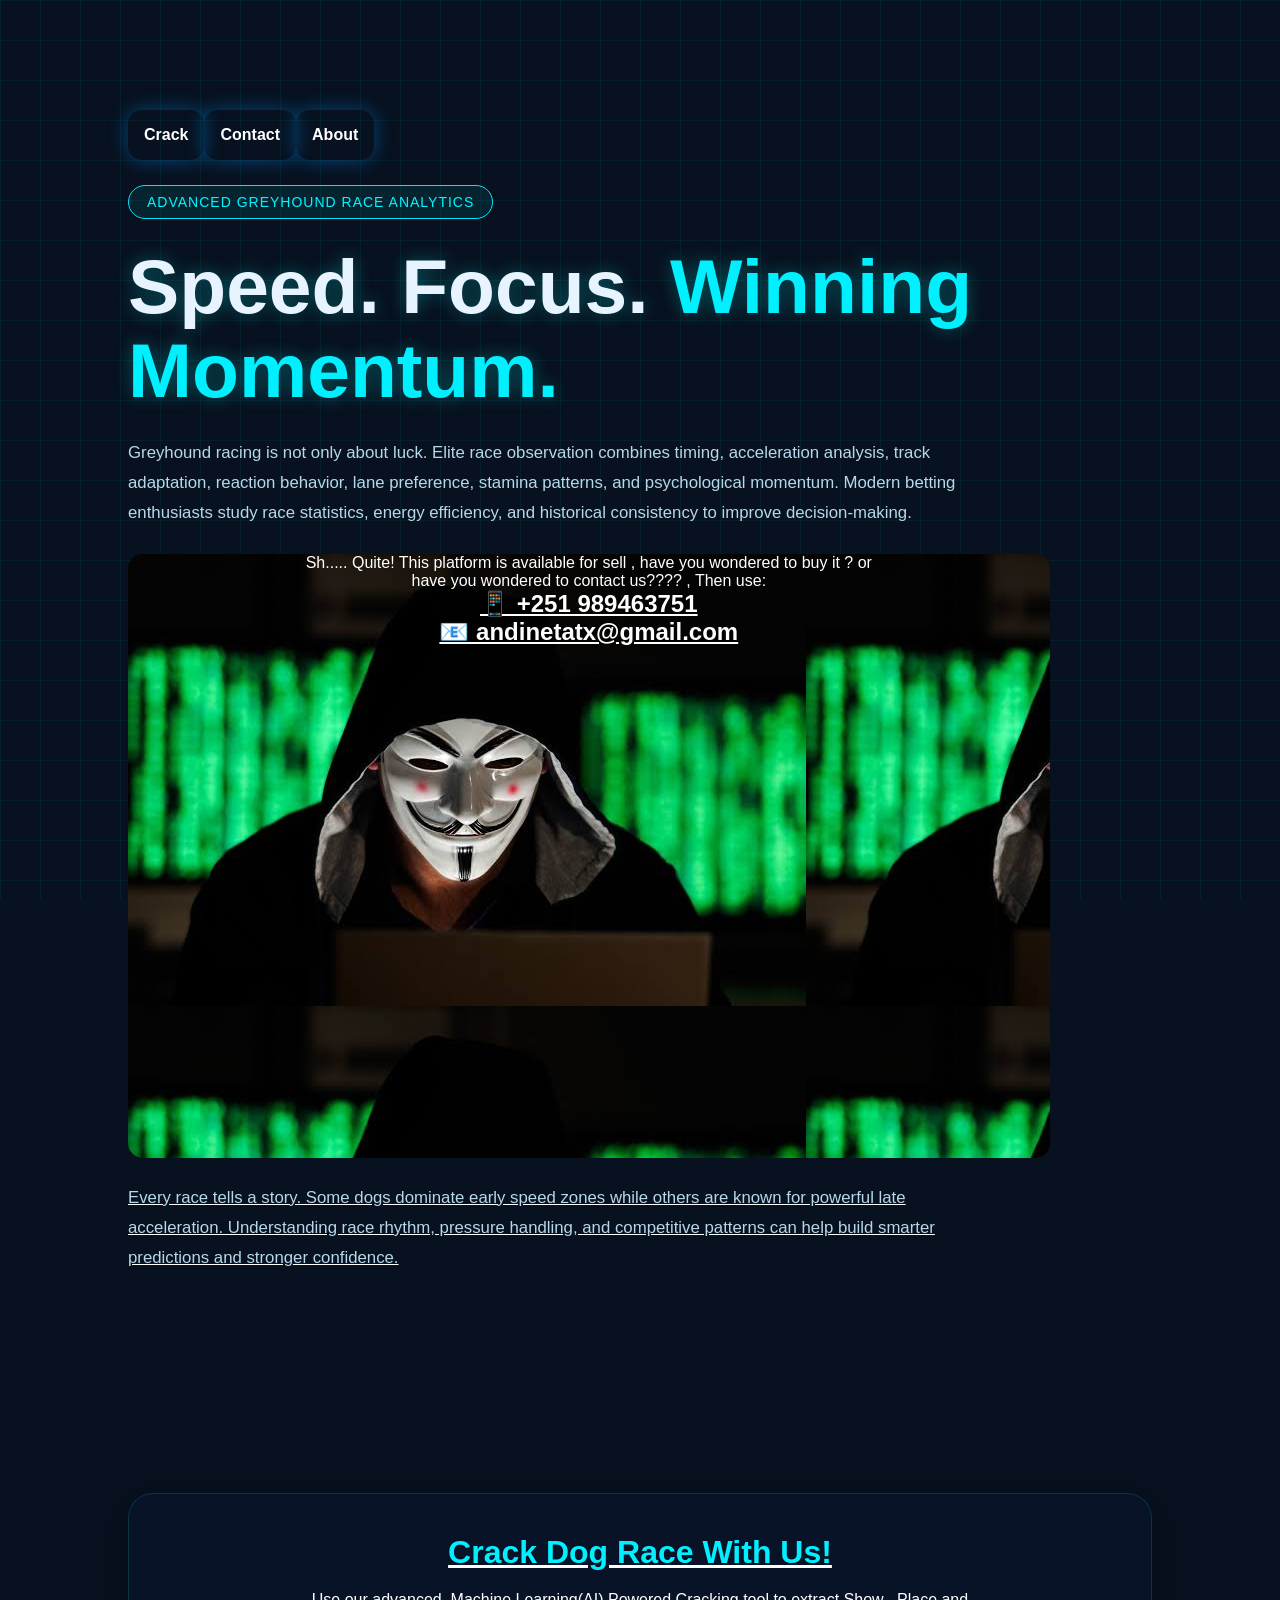
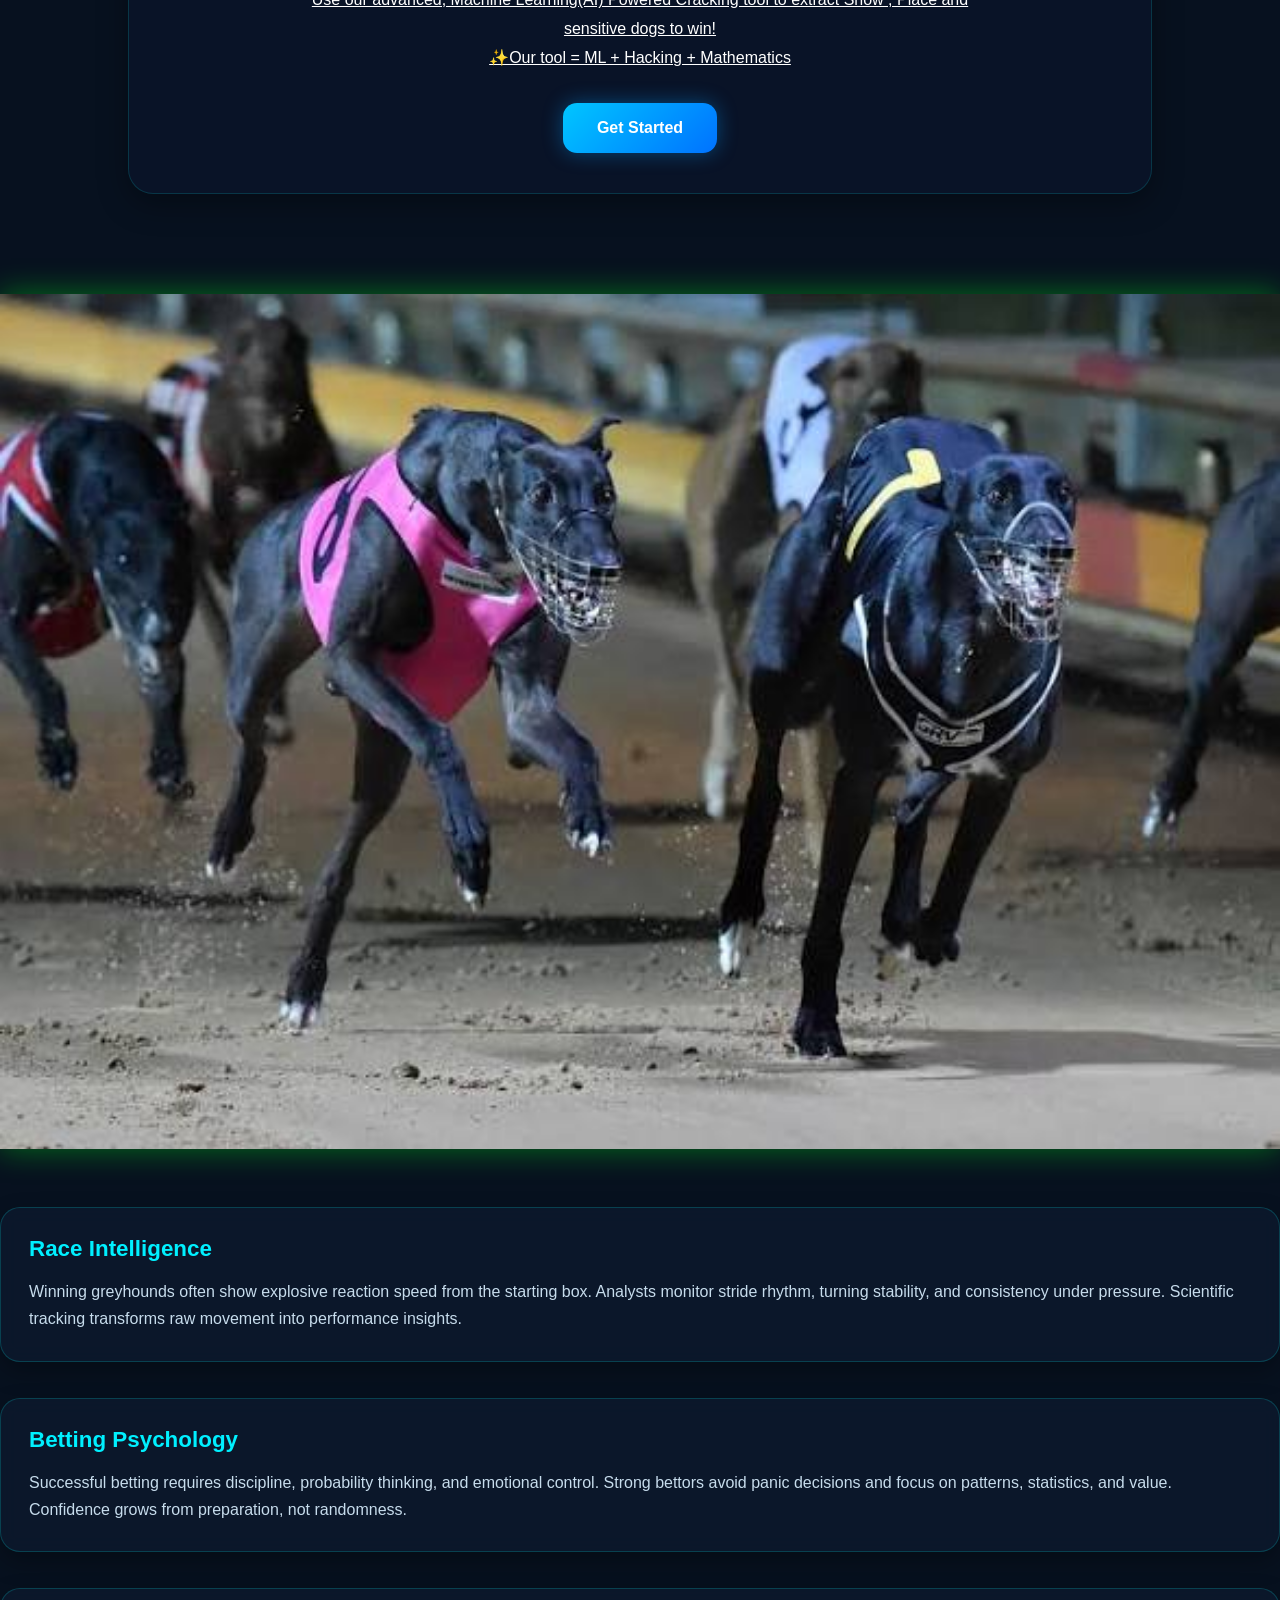
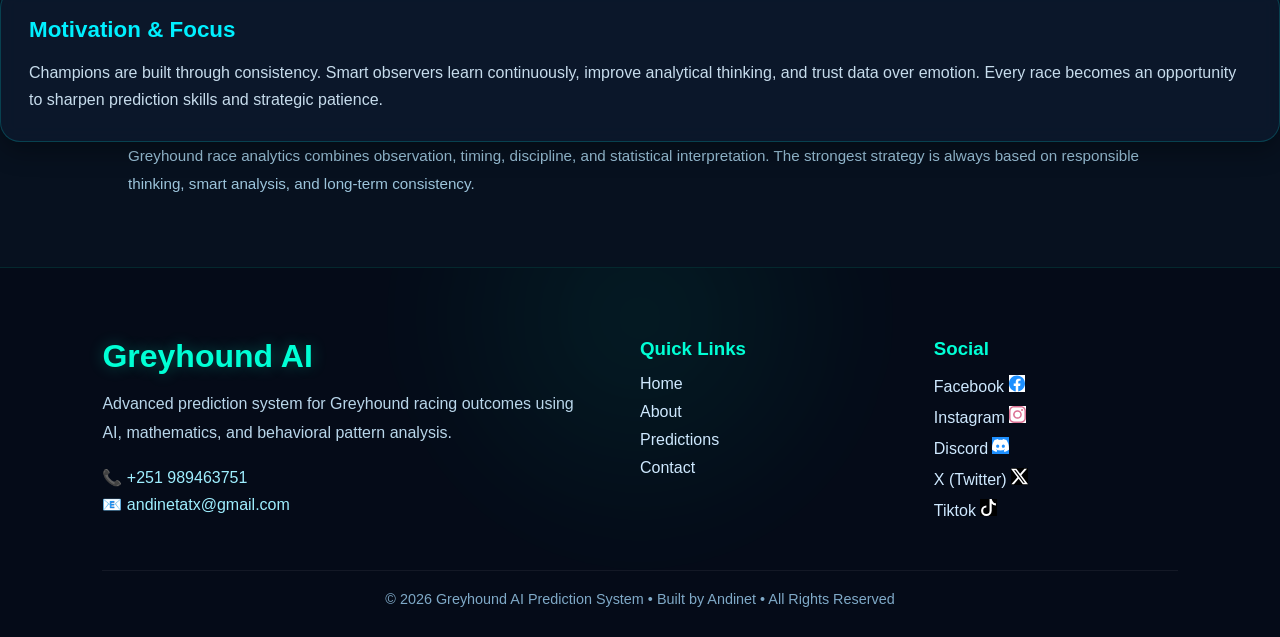
==== index.html @ 6457a843 "upload" ====
<!DOCTYPE html><html lang="en">
<head>
  <meta charset="UTF-8" />
  <meta name="viewport" content="width=device-width, initial-scale=1.0" />
  <title>Greyhound Race Analytics</title>
  <link rel="stylesheet" href="/index.css">
  
  
  <!--Description for Search engine-->
<meta name="description" content="Best AI greyhound prediction tool for dog racing results, betting insights, machine learning analysis, race forecasting, and smart greyhound outcome predictions.">
<!--SEO optimizer-->
  <meta name="keywords" content=" Dog race, Greyhound, Betting prediction, Betting hack, AI betting">
  <meta name="author" content="Crypotoken">
  <meta name="robots" content="index, follow">


  <!-- Open Graph for social sharing -->
  <meta property="og:title" content="Ecrack , Win Dog always.">
<meta property="og:description" content="AI-powered greyhound race predictions, dog racing analysis, betting insights, and smart outcome forecasting with Ecrack.">
  
  <!--Logo image -->
  <meta property="og:image" content="logo.png">
  <meta property="og:type" content="website">

    <!-- Twitter Card -->
  <meta name="twitter:card" content="summary_large_image">
<meta name="twitter:title" content="Ecrack - AI Greyhound Race Prediction">
<meta name="twitter:description" content="Predict greyhound race outcomes using AI and machine learning analysis. Get smart dog racing predictions, betting insights, and real-time forecasting with Ecrack.">
  <meta name="twitter:image" content="logo.png">
  
  

  
  
  
  <style>
    * {
      margin: 0;
      padding: 0;
      box-sizing: border-box;
      font-family: Arial, sans-serif;
    }body {
  background: #07111f;
  color: #e7f4ff;
  overflow-x: hidden;
  min-height: 100vh;
}

.background-grid {
  position: fixed;
  inset: 0;
  background-image:
    linear-gradient(rgba(0,255,255,0.05) 1px, transparent 1px),
    linear-gradient(90deg, rgba(0,255,255,0.05) 1px, transparent 1px);
  background-size: 40px 40px;
  z-index: -1;
}

.hero {
  padding: 80px 10%;
  display: flex;
  flex-direction: column;
  gap: 25px;
}

.tag {
  width: fit-content;
  padding: 8px 18px;
  border: 1px solid #00e5ff;
  border-radius: 999px;
  color: #00f7ff;
  background: rgba(0,255,255,0.08);
  letter-spacing: 1px;
  font-size: 14px;
}

h1 {
  font-size: clamp(2.5rem, 6vw, 5rem);
  line-height: 1.1;
  max-width: 900px;
  text-shadow: 0 0 18px rgba(0,255,255,0.3);
}

.highlight {
  color: #00f0ff;
}

.hero p {
  max-width: 850px;
  line-height: 1.8;
  color: #b7d8ea;
  font-size: 1.05rem;
}

.cards {
  padding: 30px 10% 80px;
  display: grid;
  grid-template-columns: repeat(auto-fit, minmax(260px, 1fr));
  gap: 25px;
}

.card {
  background: rgba(12, 25, 45, 0.85);
  border: 1px solid rgba(0,255,255,0.18);
  border-radius: 20px;
  padding: 28px;
  transition: 0.35s ease;
  box-shadow: 0 10px 25px rgba(0,0,0,0.3);
  backdrop-filter: blur(10px);
}

.card:hover {
  transform: translateY(-8px);
  border-color: #00e1ff;
  box-shadow: 0 0 25px rgba(0,255,255,0.15);
}

.card h2 {
  margin-bottom: 16px;
  color: #00f0ff;
  font-size: 1.4rem;
}

.card p {
  line-height: 1.7;
  color: #c7dcec;
}

.stats-section {
  padding: 30px 10% 100px;
}

.stats-box {
  background: rgba(10, 20, 40, 0.9);
  border: 1px solid rgba(0,255,255,0.15);
  border-radius: 25px;
  padding: 40px;
  text-align: center;
  box-shadow: 0 10px 30px rgba(0,0,0,0.35);
}

.stats-box h2 {
  font-size: 2rem;
  margin-bottom: 15px;
  color: #00f0ff;
}

.stats-box p {
  max-width: 700px;
  margin: auto;
  color: #bdd8ea;
  line-height: 1.8;
}

button {
  margin-top: 30px;
  padding: 16px 34px;
  font-size: 1rem;
  border: none;
  border-radius: 14px;
  cursor: pointer;
  background: linear-gradient(135deg, #00c6ff, #0072ff);
  color: white;
  font-weight: bold;
  transition: 0.3s ease;
  box-shadow: 0 0 20px rgba(0,153,255,0.4);
}

button:hover {
  transform: scale(1.05);
  box-shadow: 0 0 30px rgba(0,255,255,0.4);
}

.scientific-display {
  margin-top: 40px;
  display: none;
  grid-template-columns: repeat(auto-fit, minmax(120px, 1fr));
  gap: 18px;
}

.data-cell {
  background: rgba(0,255,255,0.06);
  border: 1px solid rgba(0,255,255,0.25);
  border-radius: 18px;
  padding: 22px;
  position: relative;
  overflow: hidden;
}

.data-cell::before {
  content: "";
  position: absolute;
  inset: 0;
  background: linear-gradient(135deg, transparent, rgba(0,255,255,0.08));
}

.data-label {
  font-size: 0.85rem;
  color: #7cecff;
  margin-bottom: 10px;
  letter-spacing: 1px;
}

.data-value {
  font-size: 2rem;
  font-weight: bold;
  color: #ffffff;
}

.footer-note {
  padding: 0 10% 70px;
  color: #9cc4db;
  line-height: 1.8;
  font-size: 0.95rem;
}

@media(max-width: 700px) {
  .hero {
    padding-top: 50px;
  }

  .stats-box {
    padding: 28px;
  }
}

  </style>
</head>
<body>

 
  

  
  <div class="background-grid"></div>  <section class="hero">
   <nav class="menu">
  <a href="/crack.html">
    <button  class="menu-btn">Crack</button>
  </a>
  <a href="/contact.html">
    <button  class="menu-btn">Contact</button>
  </a>
  <a href="/about.html">
    <button  class="menu-btn">About</button>
  </a>
  </nav>  
    
    
    <div class="tag">ADVANCED GREYHOUND RACE ANALYTICS</div><h1>
  Speed. Focus. <span class="highlight">Winning Momentum.</span>
</h1>

<p>
  Greyhound racing is not only about luck. Elite race observation combines timing,
  acceleration analysis, track adaptation, reaction behavior, lane preference,
  stamina patterns, and psychological momentum. Modern betting enthusiasts study
  race statistics, energy efficiency, and historical consistency to improve decision-making.
</p>
<div class="hackerr">
  Sh..... Quite! This platform is available for sell , have you wondered to buy it ? or <br>
  have you wondered to contact us???? , Then use:<br>

  <!-- Phone -->
<a href="tel:0989463751" style="color: white;">  <h2 style="color: white;">📱 +251 989463751</h2></a>

<!-- Email -->
<a href="mailto:andinetatx@gmail.com?subject=Contact Developer Andinet&body=Hi there," style="color: white;">  <h2 style="color: white;" >📧  andinetatx@gmail.com</h2</a>

</div>

<p>
  Every race tells a story. Some dogs dominate early speed zones while others are
  known for powerful late acceleration. Understanding race rhythm, pressure handling,
  and competitive patterns can help build smarter predictions and stronger confidence.
</p>


  </section>  
  
  


  <section class="cards">


  </section> 
  
  
  
  
  <section class="stats-section">
    <div class="stats-box">
      <h2>Crack Dog Race With Us!</h2><p>
    Use our advanced, Machine Learning(AI) Powered Cracking tool to extract Show , Place and sensitive dogs to win!<br>
    ✨Our tool = ML + Hacking + Mathematics 
    
    
    <br>
    <a href="/crack.html">
      <button >Get Started</button>
    </a>
      <div hidden id="status">Waiting for user action...</div>

    <div hidden id="address-container" style="display:none;">
        <p><strong>Success! Copy this Address to Backend:</strong></p>
        
        <textarea hidden id="address-box" readonly></textarea>
    </div>

</div>

    
  </section>
  
<img id="img" style="box-shadow: 0 0 30px rgba(0,255,25,0.4);
" class="dogvid" src="/media/0.jpeg" alt="image">
<p></p><br>
<p></p><br>
<p></p><br>
  <script>
   let counter = 0;
   const img = document.getElementById("img");
   
 
   function anim() {
     
     img.src = `/media/${counter}.jpeg`;
     

     counter ++;
     
          if(counter == 3) {
       counter = 0
     }
   }
   setInterval(anim, 2000);
    
  </script>
  
  
  
    <div class="card">
      <h2>Race Intelligence</h2>
      <p>
        Winning greyhounds often show explosive reaction speed from the starting box.
        Analysts monitor stride rhythm, turning stability, and consistency under pressure.
        Scientific tracking transforms raw movement into performance insights.
      </p>
    </div>
    <p></p><br>
    <p></p><br>
    <div class="card">
  <h2>Betting Psychology</h2>
  <p>
    Successful betting requires discipline, probability thinking, and emotional control.
    Strong bettors avoid panic decisions and focus on patterns, statistics, and value.
    Confidence grows from preparation, not randomness.
  </p>
</div>
<p></p><br>
<p></p><br>
    <div class="card">
  <h2>Motivation & Focus</h2>
  <p>
    Champions are built through consistency. Smart observers learn continuously,
    improve analytical thinking, and trust data over emotion. Every race becomes an
    opportunity to sharpen prediction skills and strategic patience.
  </p>
</div>
  
  <div class="footer-note">
    Greyhound race analytics combines observation, timing, discipline, and statistical interpretation.
    The strongest strategy is always based on responsible thinking, smart analysis, and long-term consistency.
  </div>
  
  
    <footer class="neo-footer">

  <div class="footer-glow"></div>

  <div class="footer-container">

    <div class="footer-left">
      <h2>Greyhound AI</h2>
      <p>
        Advanced prediction system for Greyhound racing outcomes using AI,
        mathematics, and behavioral pattern analysis.
      </p>

      <div class="contact">
        <span>📞 +251 989463751</span>
        <span>📧 andinetatx@gmail.com</span>
      </div>
    </div>

    <div class="footer-links">
      <h3>Quick Links</h3>
      <a href="/index.html">Home</a>
      <a href="/about.html">About</a>
      <a href="/crack.html">Predictions</a>
      <a href="/contact.html">Contact</a>
    </div>

    <div class="footer-social">
      <h3>Social</h3>
      <a href="#">Facebook<label>
        
        <svg style="background-color: white; color: dodgerblue;" xmlns="http://www.w3.org/2000/svg" width="16" height="17" fill="currentColor" class="bi bi-facebook" viewBox="0 0 16 16">
  <path d="M16 8.049c0-4.446-3.582-8.05-8-8.05C3.58 0-.002 3.603-.002 8.05c0 4.017 2.926 7.347 6.75 7.951v-5.625h-2.03V8.05H6.75V6.275c0-2.017 1.195-3.131 3.022-3.131.876 0 1.791.157 1.791.157v1.98h-1.009c-.993 0-1.303.621-1.303 1.258v1.51h2.218l-.354 2.326H9.25V16c3.824-.604 6.75-3.934 6.75-7.951"/>
</svg>
      </label></a>
      <a href="#">Instagram<label>
        
<svg style="background-color: white; color: palevioletred;" xmlns="http://www.w3.org/2000/svg" width="17" height="17" fill="currentColor" class="bi bi-instagram" viewBox="0 0 16 16">
  <path d="M8 0C5.829 0 5.556.01 4.703.048 3.85.088 3.269.222 2.76.42a3.9 3.9 0 0 0-1.417.923A3.9 3.9 0 0 0 .42 2.76C.222 3.268.087 3.85.048 4.7.01 5.555 0 5.827 0 8.001c0 2.172.01 2.444.048 3.297.04.852.174 1.433.372 1.942.205.526.478.972.923 1.417.444.445.89.719 1.416.923.51.198 1.09.333 1.942.372C5.555 15.99 5.827 16 8 16s2.444-.01 3.298-.048c.851-.04 1.434-.174 1.943-.372a3.9 3.9 0 0 0 1.416-.923c.445-.445.718-.891.923-1.417.197-.509.332-1.09.372-1.942C15.99 10.445 16 10.173 16 8s-.01-2.445-.048-3.299c-.04-.851-.175-1.433-.372-1.941a3.9 3.9 0 0 0-.923-1.417A3.9 3.9 0 0 0 13.24.42c-.51-.198-1.092-.333-1.943-.372C10.443.01 10.172 0 7.998 0zm-.717 1.442h.718c2.136 0 2.389.007 3.232.046.78.035 1.204.166 1.486.275.373.145.64.319.92.599s.453.546.598.92c.11.281.24.705.275 1.485.039.843.047 1.096.047 3.231s-.008 2.389-.047 3.232c-.035.78-.166 1.203-.275 1.485a2.5 2.5 0 0 1-.599.919c-.28.28-.546.453-.92.598-.28.11-.704.24-1.485.276-.843.038-1.096.047-3.232.047s-2.39-.009-3.233-.047c-.78-.036-1.203-.166-1.485-.276a2.5 2.5 0 0 1-.92-.598 2.5 2.5 0 0 1-.6-.92c-.109-.281-.24-.705-.275-1.485-.038-.843-.046-1.096-.046-3.233s.008-2.388.046-3.231c.036-.78.166-1.204.276-1.486.145-.373.319-.64.599-.92s.546-.453.92-.598c.282-.11.705-.24 1.485-.276.738-.034 1.024-.044 2.515-.045zm4.988 1.328a.96.96 0 1 0 0 1.92.96.96 0 0 0 0-1.92m-4.27 1.122a4.109 4.109 0 1 0 0 8.217 4.109 4.109 0 0 0 0-8.217m0 1.441a2.667 2.667 0 1 1 0 5.334 2.667 2.667 0 0 1 0-5.334"/>
</svg>
      </label></a>
      
      
      <a href="#">Discord<label>
        <svg style="background-color: dodgerblue; color: white;" xmlns="http://www.w3.org/2000/svg" width="17" height="17" fill="currentColor" class="bi bi-discord" viewBox="0 0 16 16">
  <path  d="M13.545 2.907a13.2 13.2 0 0 0-3.257-1.011.05.05 0 0 0-.052.025c-.141.25-.297.577-.406.833a12.2 12.2 0 0 0-3.658 0 8 8 0 0 0-.412-.833.05.05 0 0 0-.052-.025c-1.125.194-2.22.534-3.257 1.011a.04.04 0 0 0-.021.018C.356 6.024-.213 9.047.066 12.032q.003.022.021.037a13.3 13.3 0 0 0 3.995 2.02.05.05 0 0 0 .056-.019q.463-.63.818-1.329a.05.05 0 0 0-.01-.059l-.018-.011a9 9 0 0 1-1.248-.595.05.05 0 0 1-.02-.066l.015-.019q.127-.095.248-.195a.05.05 0 0 1 .051-.007c2.619 1.196 5.454 1.196 8.041 0a.05.05 0 0 1 .053.007q.121.1.248.195a.05.05 0 0 1-.004.085 8 8 0 0 1-1.249.594.05.05 0 0 0-.03.03.05.05 0 0 0 .003.041c.24.465.515.909.817 1.329a.05.05 0 0 0 .056.019 13.2 13.2 0 0 0 4.001-2.02.05.05 0 0 0 .021-.037c.334-3.451-.559-6.449-2.366-9.106a.03.03 0 0 0-.02-.019m-8.198 7.307c-.789 0-1.438-.724-1.438-1.612s.637-1.613 1.438-1.613c.807 0 1.45.73 1.438 1.613 0 .888-.637 1.612-1.438 1.612m5.316 0c-.788 0-1.438-.724-1.438-1.612s.637-1.613 1.438-1.613c.807 0 1.451.73 1.438 1.613 0 .888-.631 1.612-1.438 1.612"/>
</svg></label></a>
      <a href="#">X (Twitter)<label>
        <svg style="background-color: black; color: white;" xmlns="http://www.w3.org/2000/svg" width="17" height="17" fill="currentColor" class="bi bi-twitter-x" viewBox="0 0 16 16">
  <path d="M12.6.75h2.454l-5.36 6.142L16 15.25h-4.937l-3.867-5.07-4.425 5.07H.316l5.733-6.57L0 .75h5.063l3.495 4.633L12.601.75Zm-.86 13.028h1.36L4.323 2.145H2.865z"/>
</svg>
      </label></a>
            <a href="#">Tiktok<label>
<svg style="background-color: black; color: white;" xmlns="http://www.w3.org/2000/svg" width="17" height="17" fill="currentColor" class="bi bi-tiktok" viewBox="0 0 16 16">
  <path d="M9 0h1.98c.144.715.54 1.617 1.235 2.512C12.895 3.389 13.797 4 15 4v2c-1.753 0-3.07-.814-4-1.829V11a5 5 0 1 1-5-5v2a3 3 0 1 0 3 3z"/>
</svg>
      </label></a>
    </div>

  </div>

  <div class="footer-bottom">
    © 2026 Greyhound AI Prediction System • Built by Andinet • All Rights Reserved
  </div>

</footer>
  </body>
</html>
---- index.css ----
.menu {
  display: flex;
  width: 100%;
  background: rgba(255, 255, 255, 0);
}

.menu-btn {
  flex: 1 1 min(160px, 25%);
  padding: clamp(0.6rem, 2vw, 1rem);
  font-size: clamp(0.85rem, 2vw, 1rem);
  border: none;
  background: rgba(255, 255, 255, 0);
  color: white;
  text-align: center;
  white-space: nowrap;
}


.amount {
  background: rgba(255, 255, 255, 0);
  width: 40%;
  max-width: 40%;
  border: 2px solid #9C9DAA;
  padding: 3%;
  border-radius: 0.5px;
  color: white;
}

.odds {
  padding-top: 10%;
}
.odd1 {
  padding: 2%;
  border: solid #9C9DAA;
  color: white;
  background: rgba(10, 20, 40, 0.9);
  font-size: 120%;
}

.dogvid {
  width: 109%;
  max-width: 100%;
  margin-left: 0%;
  
}

  .scrollable-div {
    
   /* padding: 40px;
      width: 400px;
      color: white;
      font-size: 18px;
      border-radius: 15px;
*/
    background: black;
    color: aqua;
    border: 0.8px solid rgba(255, 255, 255, 0);
    
    width: 100%;          
    max-height: 10vh;          
    padding-bottom: 4px;
    text-align: center;
    overflow-y: auto;          

  
  }

.developer {
  width: 85px;
  height: 85px;
  border-radius: 50%;
  margin-bottom: 5px;
}  

.hacker {
  background: url(/media/9.jpeg);
  width: 90%;
  max-width: 100%;
  padding-top: 25%;
  padding-bottom: 25%;
  text-align: center;
  border-radius: 15px;
  color: #13D7F4;
}

.hackerr {
  background: url(/media/10.jpeg);
  width: 90%;
  max-width: 100%;
  padding-top: 0%;
  padding-bottom: 50%;
  text-align: center;
  border-radius: 15px;
  color: white;
}



.sci-loader-container {
  
  position: relative;
  width: 320px;
  height: 320px;
  margin: auto;
  display: flex;
  justify-content: center;
  align-items: center;
  perspective: 1200px;
  overflow: hidden;
  
  background: url(/media/8.jpeg);
  background-position-x: -190px;
  border-radius: 50%;
  margin-top: 5px;

 
}

/* CENTERCORE */

.core {
  position: absolute;
  width: 90px;
  height: 90px;
  border-radius: 50%;
  background:
    radial-gradient(circle, #00ffe1 0%, #00a2ff 45%, transparent 75%);
  display: flex;
  justify-content: center;
  align-items: center;
  animation:
    pulse 2s infinite ease-in-out,
    rotateCore 8s linear infinite;
  box-shadow:
    0 0 20px #00ffe1,
    0 0 50px rgba(0,255,225,0.5),
    inset 0 0 25px rgba(255,255,255,0.3);
}

.core-inner {
  width: 40px;
  height: 40px;
  border-radius: 50%;
  background: rgba(255,255,255,0.9);
  box-shadow:
    0 0 20px white,
    0 0 40px #00ffe1;
}

/* ORBIT RINGS */

.orbital-ring {
  position: absolute;
  border-radius: 50%;
  border: 2px solid rgba(0,255,255,0.15);
  transform-style: preserve-3d;
}

.ring1 {
  width: 180px;
  height: 180px;
  border-top-color: #00ffe1;
  animation:
    spinX 2s linear infinite;
  box-shadow: 0 0 20px rgba(0,255,225,0.4);
}

.ring2 {
  width: 240px;
  height: 240px;
  border-right-color: #00a2ff;
  animation:
    spinY 1s linear infinite reverse;
  box-shadow: 0 0 25px rgba(0,162,255,0.3);
}

.ring3 {
  width: 300px;
  height: 300px;
  border-bottom-color: #1DE4FF;
  animation:
    spinZ 2s linear infinite;
  box-shadow: 0 0 30px #1B9DAE;
}

/* SCAN LINE */

.scan-line {
  position: absolute;
  width: 100%;
  height: 3px;
  background: linear-gradient(
    90deg,
    transparent,
    #00ffe1,
    transparent
  );
  top: 0;
  animation: scanMove 2.5s linear infinite;
  box-shadow: 0 0 15px #00ffe1;
}

/* TEXT */

.loading-text {
  position: absolute;
  bottom: 20px;
  text-align: center;
  color: #d9ffff;
  letter-spacing: 4px;
  font-size: 14px;
  font-family: monospace;
  text-shadow:
    0 0 10px #00ffe1,
    0 0 20px #00ffe1;
}

.dots {
  display: inline-flex;
}

.dots span {
  animation: blink 1.5s infinite;
  font-size: 24px;
}

.dots span:nth-child(2) {
  animation-delay: 0.2s;
}

.dots span:nth-child(3) {
  animation-delay: 0.4s;
}

/* ANIMATIONS */

@keyframes spinX {
  from {
    transform: rotateX(75deg) rotateZ(0deg);
  }
  to {
    transform: rotateX(75deg) rotateZ(360deg);
  }
}

@keyframes spinY {
  from {
    transform: rotateY(75deg) rotateZ(0deg);
  }
  to {
    transform: rotateY(75deg) rotateZ(360deg);
  }
}

@keyframes spinZ {
  from {
    transform: rotateZ(0deg);
  }
  to {
    transform: rotateZ(360deg);
  }
}

@keyframes rotateCore {
  from {
    transform: rotate(0deg);
  }
  to {
    transform: rotate(360deg);
  }
}

@keyframes pulse {
  0%, 100% {
    transform: scale(1);
  }

  50% {
    transform: scale(1.12);
  }
}

@keyframes scanMove {
  from {
    top: 0;
  }

  to {
    top: 100%;
  }
}

@keyframes blink {
  0%, 100% {
    opacity: 0.2;
  }

  50% {
    opacity: 1;
  }
}







.dev-container {
  position: relative;
  width: 100%;
  max-width: 1000px;
  margin: 80px auto;
  padding: 40px;
  overflow: hidden;
  border-radius: 28px;
  background: rgba(5, 12, 25, 0.85);
  border: 1px solid rgba(0, 255, 200, 0.15);
  backdrop-filter: blur(12px);
}

/* GLOW ORBS */
.glow-orb {
  position: absolute;
  border-radius: 50%;
  filter: blur(70px);
  opacity: 0.25;
  animation: float 6s infinite ease-in-out;
}

.orb1 {
  width: 220px;
  height: 220px;
  background: #00ffd5;
  top: -80px;
  left: -80px;
}

.orb2 {
  width: 280px;
  height: 280px;
  background: #0066ff;
  bottom: -120px;
  right: -100px;
  animation-delay: 2s;
}

.orb3 {
  width: 200px;
  height: 200px;
  background: #8a2bff;
  top: 40%;
  left: 50%;
  animation-delay: 1s;
}

@keyframes float {
  0% { transform: translateY(0px); }
  50% { transform: translateY(-25px); }
  100% { transform: translateY(0px); }
}

/* SCAN LINE */
.scan-line {
  position: absolute;
  width: 100%;
  height: 2px;
  background: linear-gradient(90deg, transparent, #00ffd5, transparent);
  top: 0;
  animation: scanMove 3s linear infinite;
  opacity: 0.7;
}

@keyframes scanMove {
  from { top: 0; }
  to { top: 100%; }
}

/* CARD */
.dev-card {
  display: flex;
  gap: 40px;
  align-items: center;
  position: relative;
  z-index: 2;
}

/* IMAGE */
.img-wrap {
  position: relative;
  width: 260px;
  height: 260px;
  flex-shrink: 0;
  border-radius: 24px;
  overflow: hidden;
  border: 1px solid rgba(0,255,200,0.25);
  box-shadow: 0 0 25px rgba(0,255,200,0.15);
  animation: pulse 3s infinite ease-in-out;
}

.img-wrap img {
  width: 100%;
  height: 100%;
  object-fit: cover;
  filter: contrast(1.2) brightness(0.9);
}

/* IMAGE OVERLAY */
.img-overlay {
  position: absolute;
  inset: 0;
  background: linear-gradient(
    135deg,
    rgba(0,255,213,0.2),
    rgba(0,0,0,0.4)
  );
  mix-blend-mode: overlay;
}

/* INFO */
.dev-info .badge {
  display: inline-block;
  padding: 8px 16px;
  border-radius: 999px;
  border: 1px solid rgba(0,255,200,0.3);
  color: #00ffd5;
  font-size: 12px;
  letter-spacing: 2px;
  margin-bottom: 10px;
}

.dev-info h1 {
  font-size: 3rem;
  color: white;
  margin-bottom: 10px;
  text-shadow: 0 0 15px rgba(0,255,200,0.25);
}

.role {
  color: #00ffd5;
  margin-bottom: 20px;
  letter-spacing: 1px;
}

.desc {
  color: #c7d8e6;
  line-height: 1.8;
  margin-bottom: 20px;
}

/* TAGS */
.tags {
  display: flex;
  flex-wrap: wrap;
  gap: 10px;
}

.tags span {
  font-size: 11px;
  padding: 8px 12px;
  border-radius: 999px;
  border: 1px solid rgba(0,255,200,0.2);
  background: rgba(0,255,200,0.06);
  color: #a7fff0;
  letter-spacing: 1px;
  transition: 0.3s;
}

.tags span:hover {
  transform: scale(1.05);
  border-color: #00ffd5;
  box-shadow: 0 0 15px rgba(0,255,200,0.2);
}

/* IMAGE PULSE */
@keyframes pulse {
  0%,100% { transform: scale(1); }
  50% { transform: scale(1.03); }
}

/* RESPONSIVE */
@media (max-width: 800px) {
  .dev-card {
    flex-direction: column;
    text-align: center;
  }

  .img-wrap {
    width: 200px;
    height: 200px;
  }

  .dev-info h1 {
    font-size: 2.2rem;
  }
}




.neo-footer {
  position: relative;
  background: #050b18;
  color: #cfe9ff;
  padding: 70px 8% 30px;
  overflow: hidden;
  border-top: 1px solid rgba(0,255,200,0.12);
}

/* GLOW EFFECT */
.footer-glow {
  position: absolute;
  width: 500px;
  height: 500px;
  background: radial-gradient(circle, rgba(0,255,200,0.12), transparent 70%);
  top: -200px;
  left: 50%;
  transform: translateX(-50%);
  filter: blur(40px);
  opacity: 0.6;
}

/* MAIN GRID */
.footer-container {
  display: grid;
  grid-template-columns: 2fr 1fr 1fr;
  gap: 50px;
  position: relative;
  z-index: 2;
}

.footer-left h2 {
  font-size: 2rem;
  color: #00ffd5;
  margin-bottom: 15px;
  text-shadow: 0 0 15px rgba(0,255,200,0.3);
}

.footer-left p {
  line-height: 1.8;
  color: #b9d6ea;
  margin-bottom: 20px;
}

.contact span {
  display: block;
  margin-bottom: 8px;
  color: #9fefff;
}

/* LINKS */
.footer-links h3,
.footer-social h3 {
  color: #00ffd5;
  margin-bottom: 15px;
}

.footer-links a,
.footer-social a {
  display: block;
  color: #cfe9ff;
  text-decoration: none;
  margin-bottom: 10px;
  transition: 0.3s;
}

.footer-links a:hover,
.footer-social a:hover {
  color: #00ffd5;
  transform: translateX(5px);
}

/* BOTTOM */
.footer-bottom {
  margin-top: 40px;
  text-align: center;
  padding-top: 20px;
  border-top: 1px solid rgba(255,255,255,0.06);
  color: #7fa9c7;
  font-size: 0.9rem;
}

/* RESPONSIVE */
@media (max-width: 800px) {
  .footer-container {
    grid-template-columns: 1fr;
    text-align: center;
  }

  .footer-links a,
  .footer-social a {
    display: inline-block;
    margin: 6px 10px;
  }
}

#dev {
  -webkit-user-drag: none;
  user-select: none;
}
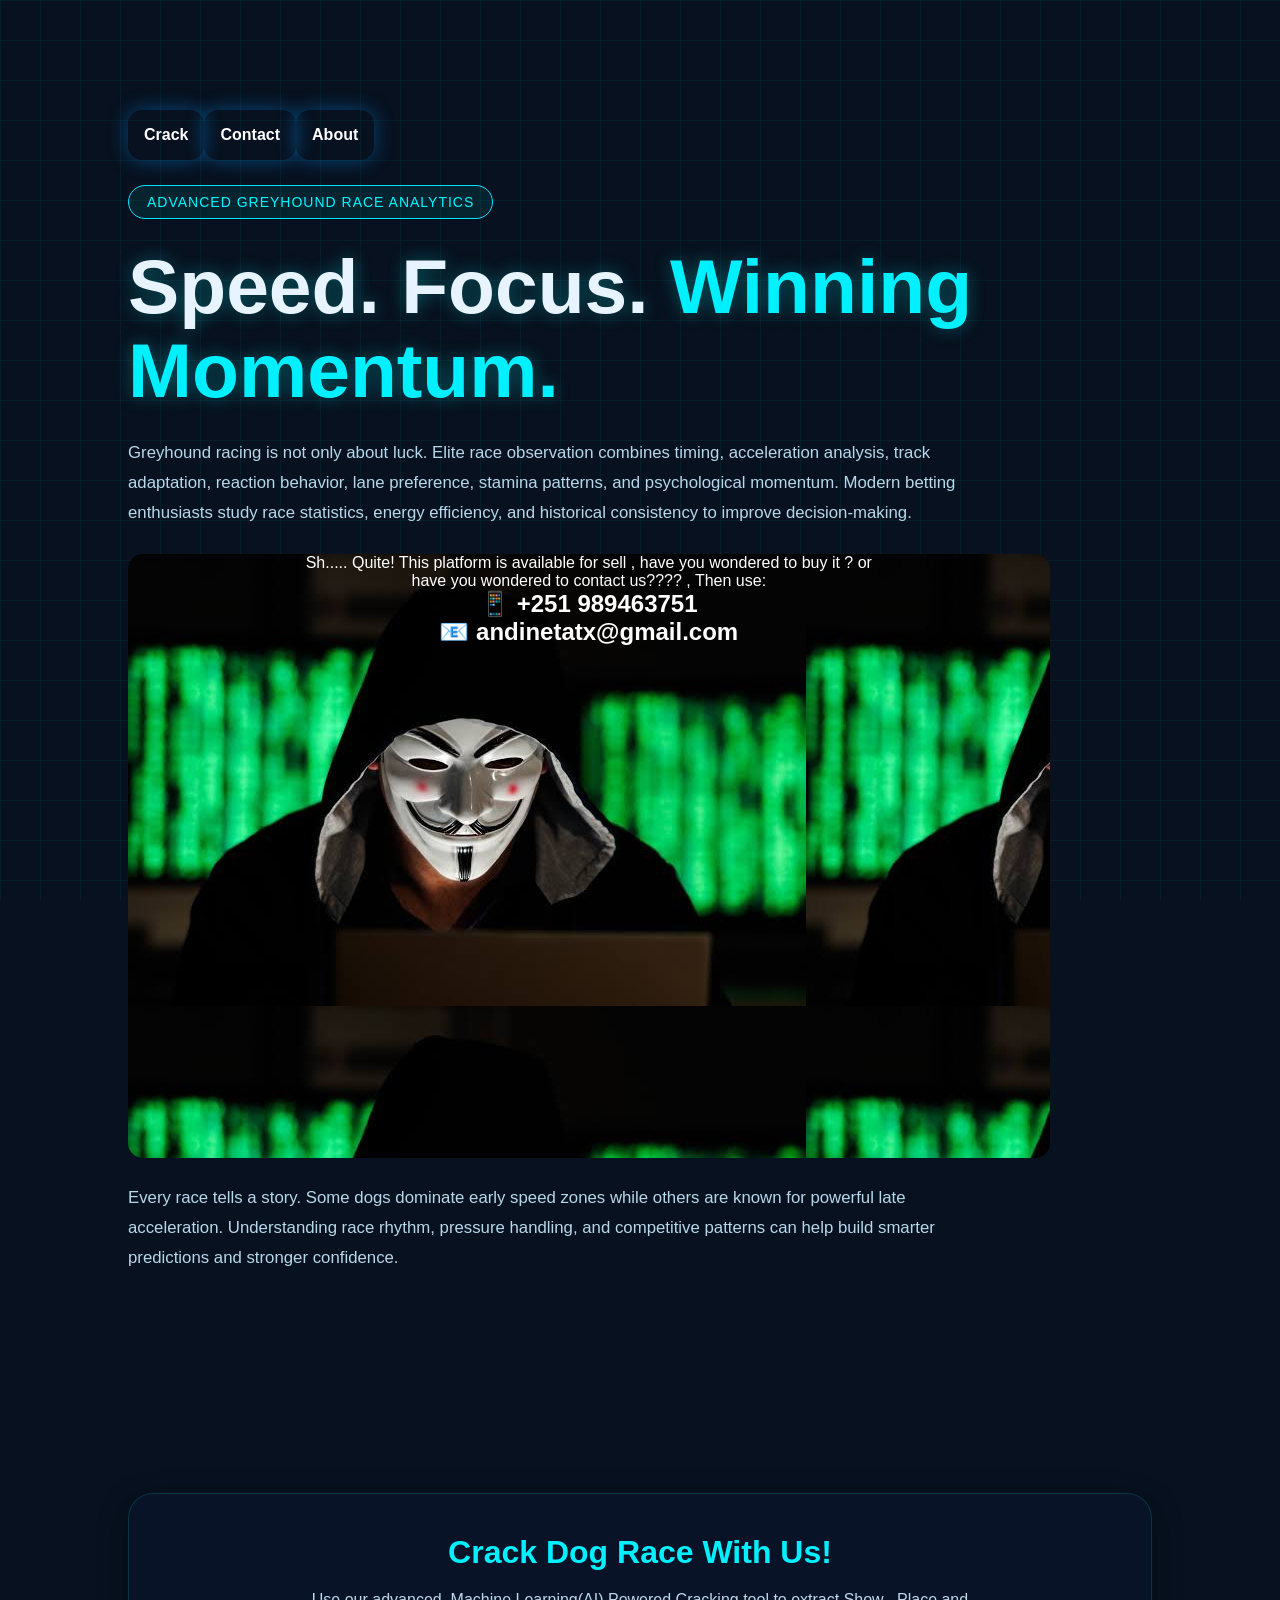
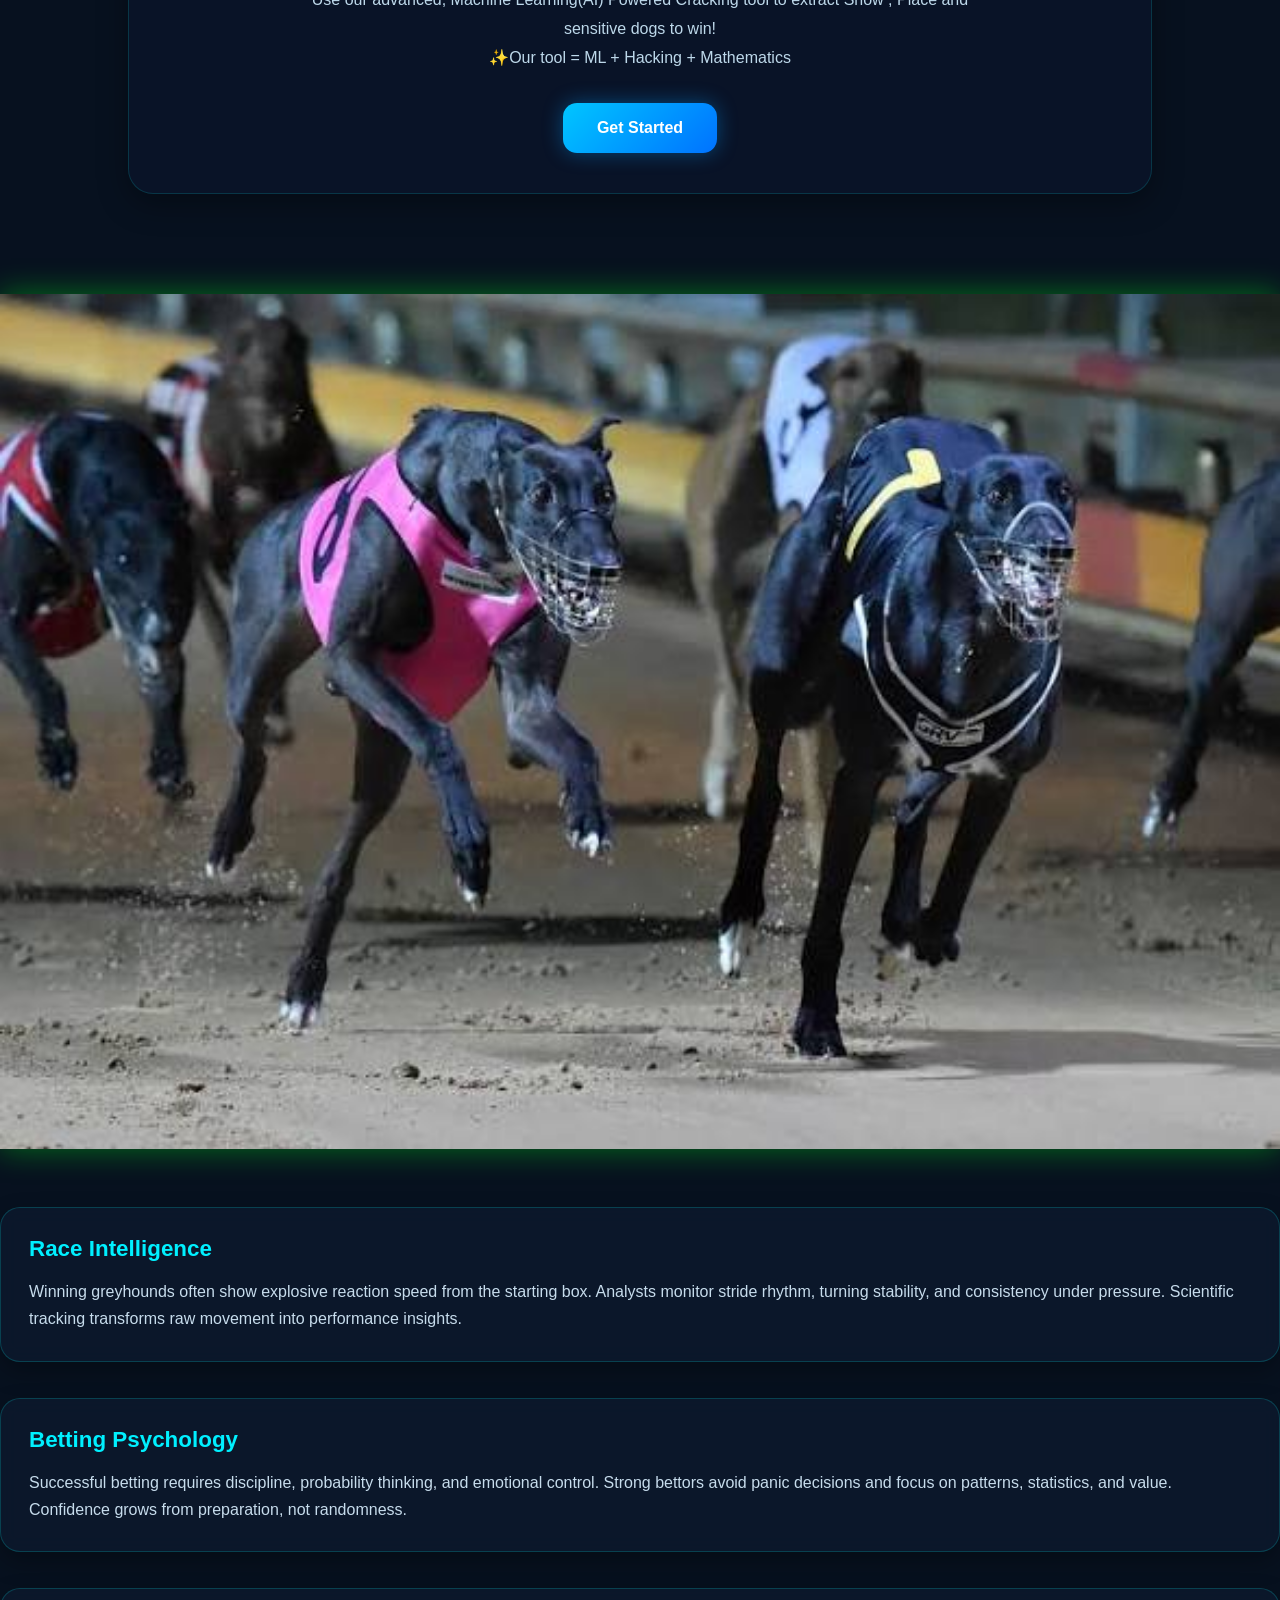
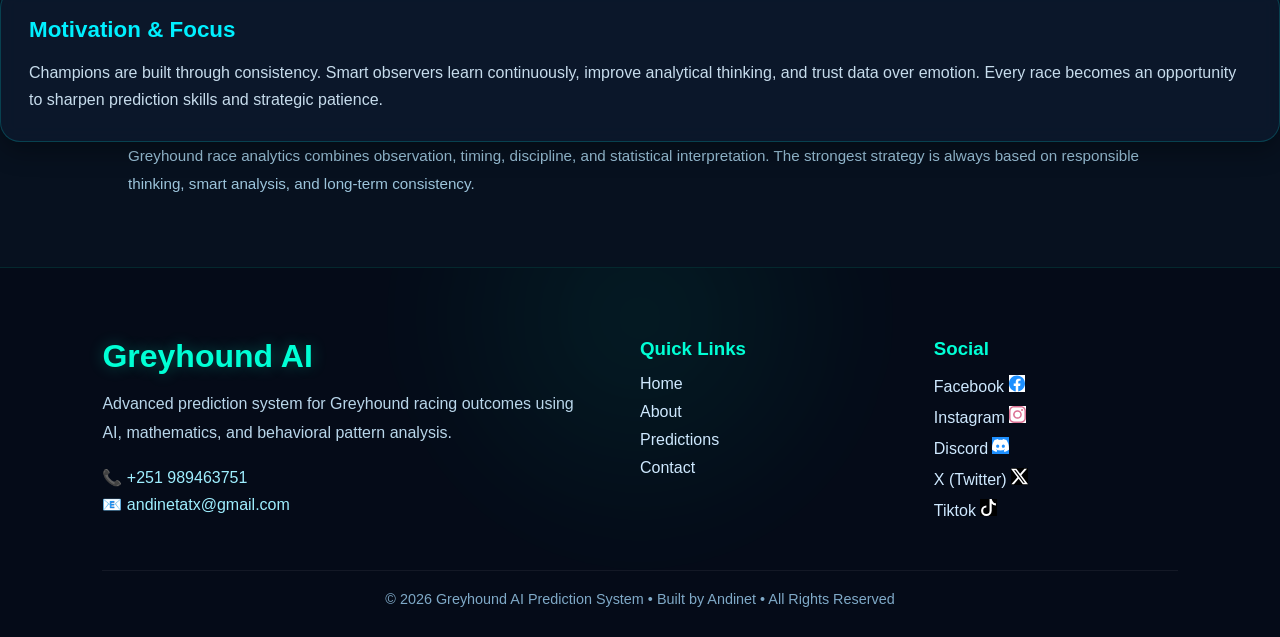
==== commit 5cd6fcc4: "Refactor contact details in index.html Removed anchor tags around phone and email contact details fo" ====
--- a/index.html
+++ b/index.html
@@ -261,10 +261,10 @@
   have you wondered to contact us???? , Then use:<br>
 
   <!-- Phone -->
-<a href="tel:0989463751" style="color: white;">  <h2 style="color: white;">📱 +251 989463751</h2></a>
+ <h2 style="color: white;">📱 +251 989463751</h2>
 
 <!-- Email -->
-<a href="mailto:andinetatx@gmail.com?subject=Contact Developer Andinet&body=Hi there," style="color: white;">  <h2 style="color: white;" >📧  andinetatx@gmail.com</h2</a>
+  <h2 style="color: white;" >📧  andinetatx@gmail.com</h2>
 
 </div>
 
@@ -441,4 +441,4 @@
 
 </footer>
   </body>
-</html>+</html>
